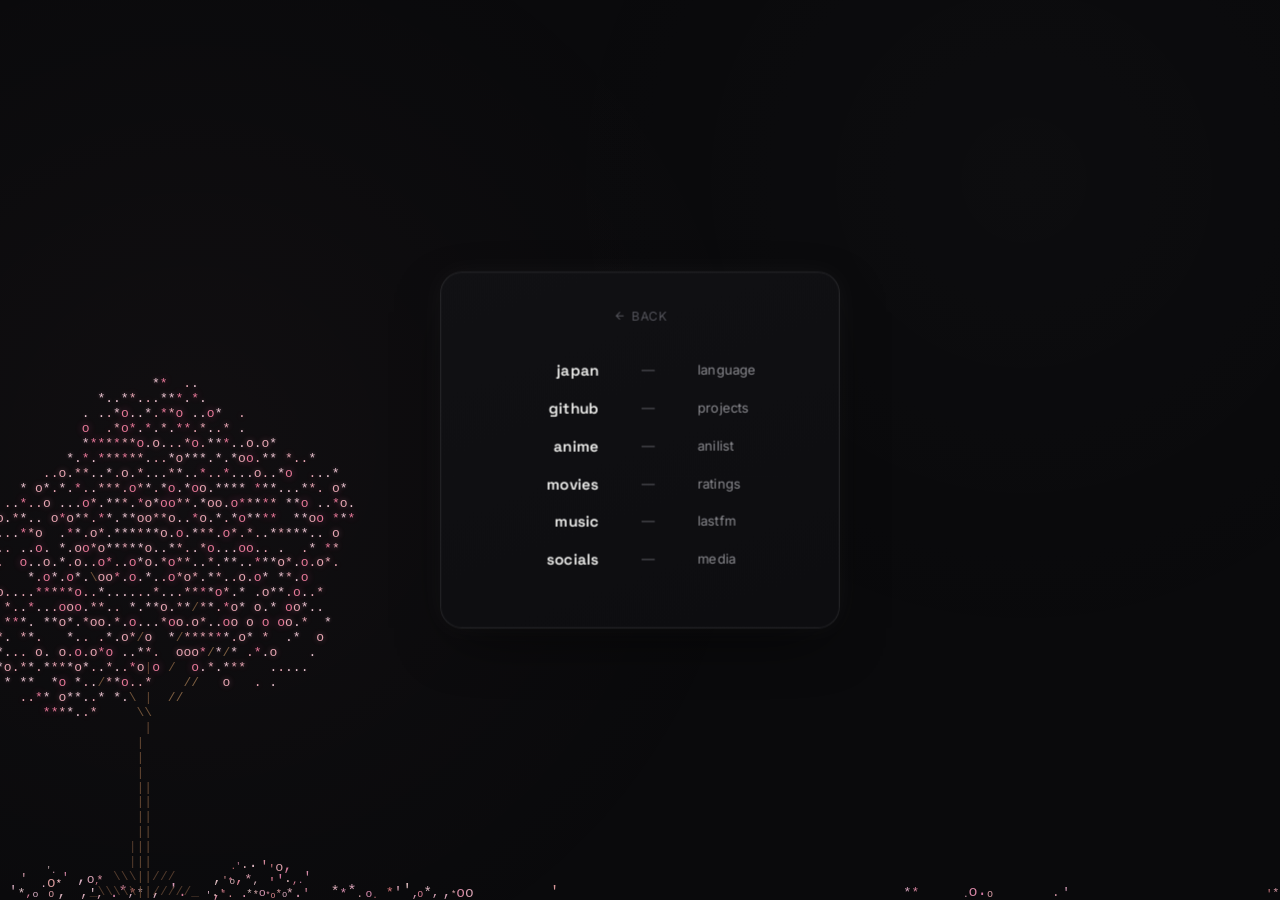
==== admin/index.html @ fb75fdea "Add files via upload" ====
<!DOCTYPE html>
<html lang="en">
<head>
<meta charset="UTF-8">
<meta name="viewport" content="width=device-width, initial-scale=1.0">
<title>satori / admin</title>
<link rel="icon" id="favicon" href="https://segs.lol/IEPPV1.png">
<link rel="preconnect" href="https://fonts.googleapis.com">
<link rel="preconnect" href="https://fonts.gstatic.com" crossorigin>
<link href="https://fonts.googleapis.com/css2?family=Space+Grotesk:wght@400;500;600;700&family=Inter:wght@400;500;600&display=swap" rel="stylesheet">
<style>
  :root {
    --bg:          #0a0a0c;
    --card:        #111114;
    --line:        rgba(255,255,255,0.08);
    --line-strong: rgba(255,255,255,0.22);
    --glow:        rgba(255,255,255,0.06);
    --text:        #f2f2f0;
    --text-dim:    #8a8a8f;
    --text-dimmer: #55555c;
    --accent:      rgba(255,255,255,0.9);
  }

  * { box-sizing: border-box; margin: 0; padding: 0; }

  html, body {
    background: var(--bg);
    color: var(--text);
    font-family: 'Inter', sans-serif;
    min-height: 100vh;
  }

  body::before {
    content: "";
    position: fixed; inset: 0;
    background-image:
      radial-gradient(circle at 20% 20%, rgba(255,255,255,0.025), transparent 40%),
      radial-gradient(circle at 80% 70%, rgba(255,255,255,0.02), transparent 40%);
    pointer-events: none;
  }

  .page {
    max-width: 680px;
    margin: 0 auto;
    padding: 48px 24px 80px;
  }

  .back-link {
    position: fixed;
    top: 24px; left: 24px;
    display: inline-flex;
    align-items: center;
    gap: 6px;
    text-decoration: none;
    color: var(--text-dimmer);
    font-size: 12px;
    letter-spacing: 0.04em;
    text-transform: uppercase;
    transition: color 0.2s;
    z-index: 10;
  }
  .back-link:hover { color: var(--text-dim); }
  .back-link svg { width: 12px; height: 12px; }

  .page-title {
    font-family: 'Space Grotesk', sans-serif;
    font-size: 22px;
    font-weight: 700;
    margin-bottom: 8px;
  }

  .page-sub {
    font-size: 13px;
    color: var(--text-dim);
    margin-bottom: 48px;
  }

  .section {
    margin-bottom: 40px;
  }

  .section-label {
    font-family: 'Space Grotesk', sans-serif;
    font-size: 11px;
    font-weight: 600;
    letter-spacing: 0.1em;
    text-transform: uppercase;
    color: var(--text-dimmer);
    margin-bottom: 16px;
  }

  .card {
    background: var(--card);
    border: 1px solid var(--line);
    border-radius: 16px;
    padding: 20px;
    display: flex;
    flex-direction: column;
    gap: 16px;
  }

  /* ── upload zone ── */
  .upload-zone {
    border: 1px dashed var(--line-strong);
    border-radius: 12px;
    padding: 28px;
    text-align: center;
    cursor: pointer;
    transition: border-color 0.2s, background 0.2s;
    position: relative;
  }
  .upload-zone:hover, .upload-zone.drag { border-color: rgba(255,255,255,0.4); background: rgba(255,255,255,0.03); }
  .upload-zone input { position: absolute; inset: 0; opacity: 0; cursor: pointer; width: 100%; height: 100%; }

  .upload-preview {
    width: 64px; height: 64px;
    border-radius: 50%;
    object-fit: cover;
    margin: 0 auto 10px;
    display: block;
    background: #1a1a1e;
    border: 1px solid var(--line);
  }
  .upload-preview.square { border-radius: 8px; }

  .upload-hint {
    font-size: 12px;
    color: var(--text-dimmer);
  }
  .upload-hint strong { color: var(--text-dim); }

  .upload-status {
    font-size: 12px;
    color: var(--text-dim);
    text-align: center;
    min-height: 18px;
  }
  .upload-status.ok  { color: #7fba7f; }
  .upload-status.err { color: #d98a8a; }

  /* ── field rows ── */
  .field {
    display: flex;
    flex-direction: column;
    gap: 6px;
  }
  .field label {
    font-size: 11px;
    font-weight: 600;
    color: var(--text-dimmer);
    letter-spacing: 0.05em;
    text-transform: uppercase;
  }
  .field-row {
    display: flex;
    gap: 8px;
  }
  .field input {
    flex: 1;
    background: rgba(255,255,255,0.04);
    border: 1px solid var(--line);
    border-radius: 10px;
    padding: 9px 12px;
    color: var(--text);
    font-family: 'Inter', sans-serif;
    font-size: 13px;
    outline: none;
    transition: border-color 0.2s;
  }
  .field input:focus { border-color: var(--line-strong); }

  .btn {
    background: rgba(255,255,255,0.08);
    border: 1px solid var(--line-strong);
    border-radius: 10px;
    padding: 9px 16px;
    color: var(--text);
    font-family: 'Space Grotesk', sans-serif;
    font-size: 13px;
    font-weight: 600;
    cursor: pointer;
    transition: background 0.2s;
    white-space: nowrap;
  }
  .btn:hover { background: rgba(255,255,255,0.14); }
  .btn:disabled { opacity: 0.4; cursor: not-allowed; }

  .save-status {
    font-size: 11px;
    color: var(--text-dimmer);
    margin-top: 2px;
    min-height: 16px;
  }
  .save-status.ok  { color: #7fba7f; }
  .save-status.err { color: #d98a8a; }

  .logout-btn {
    display: inline-flex;
    align-items: center;
    gap: 6px;
    background: none;
    border: 1px solid var(--line);
    border-radius: 10px;
    padding: 7px 14px;
    color: var(--text-dimmer);
    font-size: 12px;
    cursor: pointer;
    transition: color 0.2s, border-color 0.2s;
    margin-top: 32px;
  }
  .logout-btn:hover { color: var(--text); border-color: var(--line-strong); }
</style>
</head>
<body>

<a class="back-link" href="/home">
  <svg viewBox="0 0 24 24" fill="currentColor"><path d="M20 11H7.83l5.59-5.59L12 4l-8 8 8 8 1.41-1.41L7.83 13H20v-2z"/></svg>
  back
</a>

<div class="page">
  <div class="page-title">admin</div>
  <div class="page-sub">manage your site settings</div>

  <!-- ── images ── -->
  <div class="section">
    <div class="section-label">images</div>
    <div class="card">

      <div class="field">
        <label>Avatar</label>
        <div class="upload-zone" id="avatar-zone">
          <input type="file" accept="image/*" id="avatar-input">
          <img class="upload-preview" id="avatar-preview" src="" alt="avatar">
          <div class="upload-hint">drag & drop or <strong>click to browse</strong></div>
        </div>
        <div class="upload-status" id="avatar-status"></div>
      </div>

      <div class="field">
        <label>Favicon (tab icon)</label>
        <div class="upload-zone" id="favicon-zone">
          <input type="file" accept="image/*" id="favicon-input">
          <img class="upload-preview square" id="favicon-preview" src="" alt="favicon">
          <div class="upload-hint">drag & drop or <strong>click to browse</strong></div>
        </div>
        <div class="upload-status" id="favicon-status"></div>
      </div>

    </div>
  </div>

  <!-- ── social links ── -->
  <div class="section">
    <div class="section-label">social links</div>
    <div class="card" id="links-card">
      <!-- populated by JS -->
    </div>
  </div>

  <!-- ── nav descriptions ── -->
  <div class="section">
    <div class="section-label">nav descriptions</div>
    <div class="card" id="nav-card">
      <!-- populated by JS -->
    </div>
  </div>

  <button class="logout-btn" onclick="logout()">log out</button>
</div>

<script>
  const API = 'https://api.satos.cc';

  // ── auth guard ────────────────────────────────────────────────
  const token = localStorage.getItem('admin_token');
  if (!token) { window.location.href = '/home'; }

  function authHeaders() {
    return { 'Authorization': `Bearer ${token}`, 'Content-Type': 'application/json' };
  }

  function logout() {
    localStorage.removeItem('admin_token');
    window.location.href = '/home';
  }

  // ── load current config ───────────────────────────────────────
  async function loadConfig() {
    const res  = await fetch(`${API}/config`);
    const cfg  = await res.json();

    // Set image previews
    document.getElementById('avatar-preview').src  = cfg.avatar_url;
    document.getElementById('favicon-preview').src = cfg.favicon_url;

    // Build social links fields
    const links = [
      { key: 'link_twitch',  label: 'Twitch' },
      { key: 'link_twitter', label: 'Twitter / X' },
      { key: 'link_tiktok',  label: 'TikTok' },
      { key: 'link_throne',  label: 'Throne' },
      { key: 'link_tips',    label: 'Tips' },
      { key: 'link_discord', label: 'Discord invite' },
    ];
    document.getElementById('links-card').innerHTML = links.map(l => fieldHTML(l.key, l.label, cfg[l.key])).join('');

    // Build nav description fields
    const navs = [
      { key: 'nav_japan',   label: 'japan' },
      { key: 'nav_github',  label: 'github' },
      { key: 'nav_anime',   label: 'anime' },
      { key: 'nav_movies',  label: 'movies' },
      { key: 'nav_music',   label: 'music' },
      { key: 'nav_socials', label: 'socials' },
    ];
    document.getElementById('nav-card').innerHTML = navs.map(n => fieldHTML(n.key, n.key, cfg[n.key])).join('');

    // Attach save listeners
    document.querySelectorAll('.save-btn').forEach(btn => {
      btn.addEventListener('click', () => saveField(btn.dataset.key));
    });
  }

  function fieldHTML(key, label, value) {
    return `
      <div class="field">
        <label>${label}</label>
        <div class="field-row">
          <input type="text" id="field-${key}" value="${value ?? ''}" placeholder="${label}">
          <button class="btn save-btn" data-key="${key}">save</button>
        </div>
        <div class="save-status" id="status-${key}"></div>
      </div>`;
  }

  async function saveField(key) {
    const input  = document.getElementById(`field-${key}`);
    const status = document.getElementById(`status-${key}`);
    const value  = input.value.trim();
    if (!value) return;

    try {
      const res = await fetch(`${API}/admin/config`, {
        method: 'POST',
        headers: authHeaders(),
        body: JSON.stringify({ key, value }),
      });
      if (!res.ok) throw new Error('Failed');
      status.textContent = 'saved ✓';
      status.className = 'save-status ok';
      setTimeout(() => { status.textContent = ''; status.className = 'save-status'; }, 2000);
    } catch {
      status.textContent = 'error saving';
      status.className = 'save-status err';
    }
  }

  // ── image upload ──────────────────────────────────────────────
  function setupUpload(type) {
    const zone    = document.getElementById(`${type}-zone`);
    const input   = document.getElementById(`${type}-input`);
    const preview = document.getElementById(`${type}-preview`);
    const status  = document.getElementById(`${type}-status`);

    async function upload(file) {
      if (!file) return;
      status.textContent = 'uploading...';
      status.className = 'upload-status';

      const form = new FormData();
      form.append('file', file);

      try {
        const res  = await fetch(`${API}/admin/upload/${type}`, {
          method: 'POST',
          headers: { 'Authorization': `Bearer ${token}` },
          body: form,
        });
        const data = await res.json();
        if (!res.ok) throw new Error(data.error);
        preview.src = data.url + '?t=' + Date.now();
        status.textContent = 'uploaded ✓';
        status.className = 'upload-status ok';
        setTimeout(() => { status.textContent = ''; status.className = 'upload-status'; }, 2000);
      } catch (e) {
        status.textContent = 'upload failed: ' + e.message;
        status.className = 'upload-status err';
      }
    }

    input.addEventListener('change', () => upload(input.files[0]));

    zone.addEventListener('dragover', e => { e.preventDefault(); zone.classList.add('drag'); });
    zone.addEventListener('dragleave', () => zone.classList.remove('drag'));
    zone.addEventListener('drop', e => {
      e.preventDefault();
      zone.classList.remove('drag');
      upload(e.dataTransfer.files[0]);
    });
  }

  loadConfig();
  setupUpload('avatar');
  setupUpload('favicon');
</script>
</body>
</html>
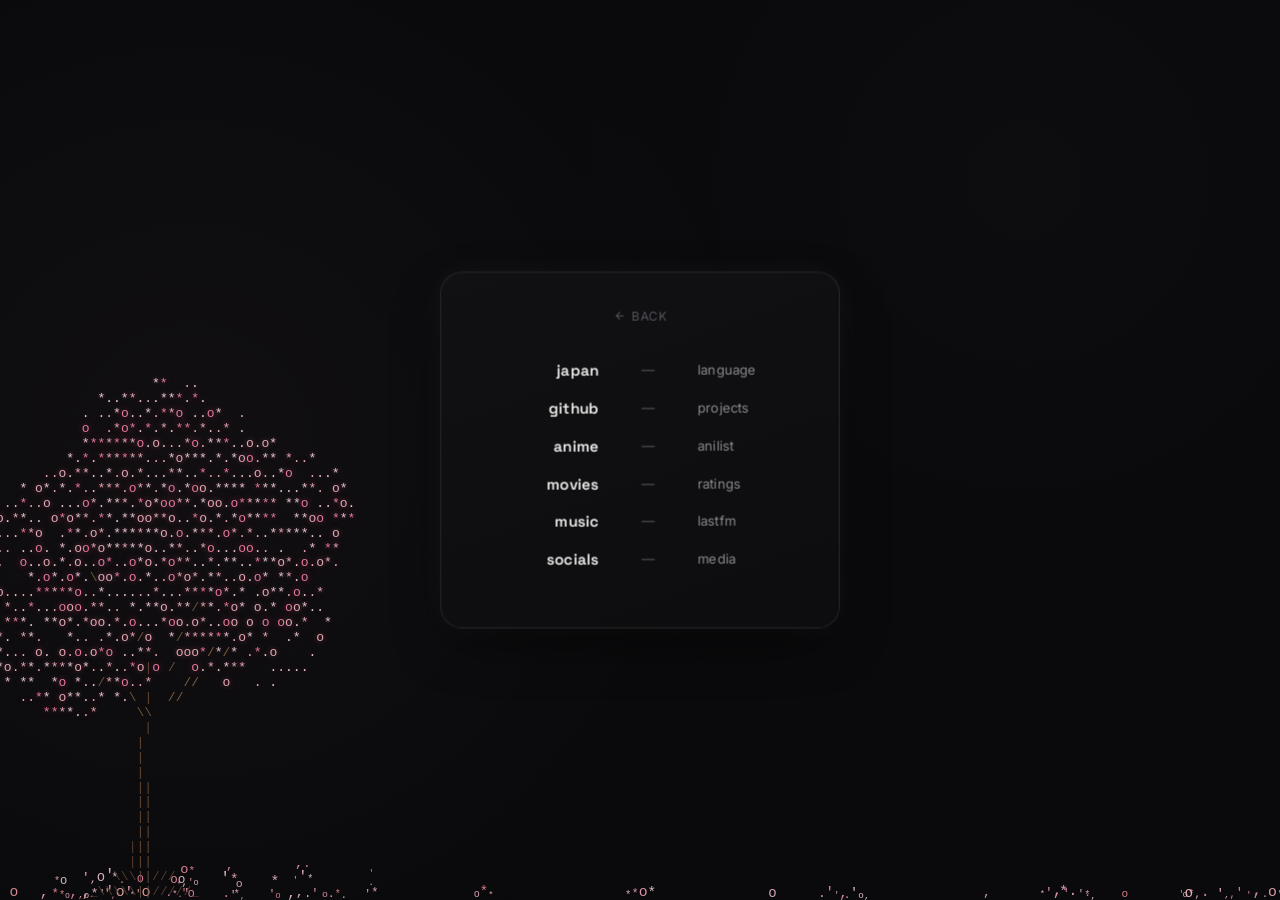
==== commit da400c97: "Add files via upload" ====
--- a/admin/index.html
+++ b/admin/index.html
@@ -211,7 +211,7 @@
   .logout-btn:hover { color: var(--text); border-color: var(--line-strong); }
 </style>
 </head>
-<body>
+<body style="visibility:hidden">
 
 <a class="back-link" href="/home">
   <svg viewBox="0 0 24 24" fill="currentColor"><path d="M20 11H7.83l5.59-5.59L12 4l-8 8 8 8 1.41-1.41L7.83 13H20v-2z"/></svg>
@@ -274,7 +274,24 @@
 
   // ── auth guard ────────────────────────────────────────────────
   const token = localStorage.getItem('admin_token');
-  if (!token) { window.location.href = '/home'; }
+  if (!token) {
+    window.location.href = '/home';
+  } else {
+    // Verify token is still valid before showing the page
+    fetch('https://api.satos.cc/admin/config', {
+      headers: { 'Authorization': `Bearer ${token}` }
+    }).then(res => {
+      if (res.status === 401) {
+        localStorage.removeItem('admin_token');
+        window.location.href = '/home';
+      } else {
+        document.body.style.visibility = 'visible';
+      }
+    }).catch(() => {
+      // If API is down, show page anyway (token exists)
+      document.body.style.visibility = 'visible';
+    });
+  }
 
   function authHeaders() {
     return { 'Authorization': `Bearer ${token}`, 'Content-Type': 'application/json' };
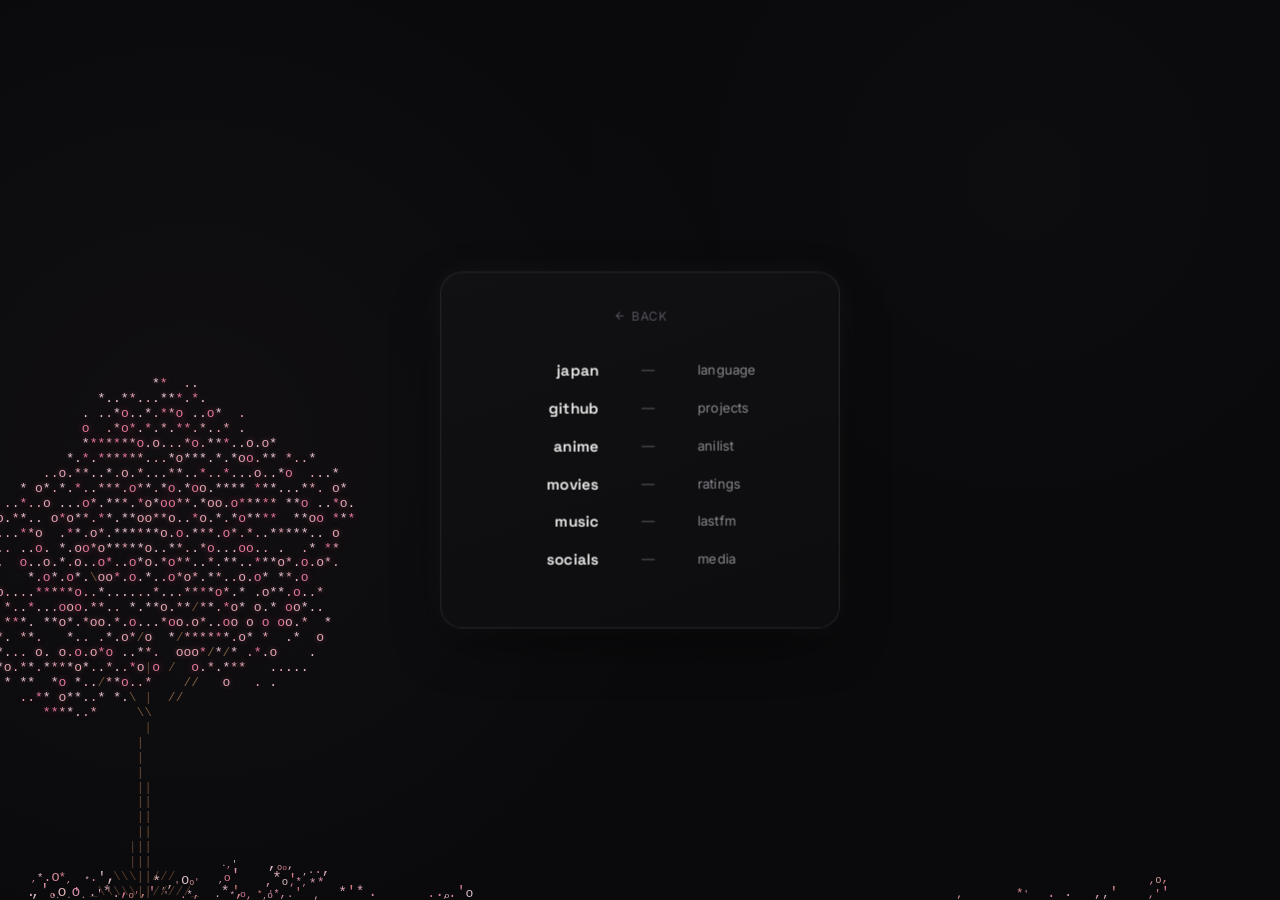
==== commit ed73136e: "Add files via upload" ====
--- a/admin/index.html
+++ b/admin/index.html
@@ -10,15 +10,15 @@
 <link href="https://fonts.googleapis.com/css2?family=Space+Grotesk:wght@400;500;600;700&family=Inter:wght@400;500;600&display=swap" rel="stylesheet">
 <style>
   :root {
-    --bg:          #0a0a0c;
-    --card:        #111114;
-    --line:        rgba(255,255,255,0.08);
+    --bg: #0a0a0c;
+    --card: #111114;
+    --line: rgba(255,255,255,0.08);
     --line-strong: rgba(255,255,255,0.22);
-    --glow:        rgba(255,255,255,0.06);
-    --text:        #f2f2f0;
-    --text-dim:    #8a8a8f;
+    --glow: rgba(255,255,255,0.06);
+    --glow-strong: rgba(255,255,255,0.14);
+    --text: #f2f2f0;
+    --text-dim: #8a8a8f;
     --text-dimmer: #55555c;
-    --accent:      rgba(255,255,255,0.9);
   }
 
   * { box-sizing: border-box; margin: 0; padding: 0; }
@@ -27,257 +27,199 @@
     background: var(--bg);
     color: var(--text);
     font-family: 'Inter', sans-serif;
-    min-height: 100vh;
+    height: 100vh;
+    overflow: hidden;
+    visibility: hidden;
   }
 
   body::before {
     content: "";
     position: fixed; inset: 0;
     background-image:
-      radial-gradient(circle at 20% 20%, rgba(255,255,255,0.025), transparent 40%),
-      radial-gradient(circle at 80% 70%, rgba(255,255,255,0.02), transparent 40%);
+      radial-gradient(circle at 15% 50%, rgba(255,182,193,0.03), transparent 50%),
+      radial-gradient(circle at 80% 20%, rgba(255,255,255,0.015), transparent 40%);
     pointer-events: none;
-  }
-
-  .page {
-    max-width: 680px;
-    margin: 0 auto;
-    padding: 48px 24px 80px;
-  }
+    z-index: 0;
+  }
+
+  /* ── cherry blossom tree ── */
+  .blossom-tree {
+    position: fixed; left: -4px; bottom: 0;
+    font-family: 'Courier New', monospace;
+    font-size: 13px; line-height: 1.15; letter-spacing: 0;
+    white-space: pre; pointer-events: none; user-select: none;
+    z-index: 3; opacity: 0.90;
+  }
+  .blossom-tree .trunk       { color: #6b4c36; }
+  .blossom-tree .branch      { color: #8a6848; }
+  .blossom-tree .branch-thin { color: #7a5a3e; }
+  .blossom-tree .blossom     { color: #ffb7c5; text-shadow: 0 0 6px rgba(255,150,180,0.5); }
+  .blossom-tree .blossom-deep{ color: #ff85a8; text-shadow: 0 0 8px rgba(255,100,160,0.6); }
+  .blossom-tree .blossom-pale{ color: #ffd6e3; text-shadow: 0 0 4px rgba(255,180,210,0.4); }
+  .blossom-tree .root        { color: #5a4030; }
+
+  .petal {
+    position: fixed; font-family: 'Courier New', monospace;
+    pointer-events: none; user-select: none; z-index: 4;
+    font-size: 13px; line-height: 1; will-change: transform, opacity;
+    animation: drift linear forwards;
+  }
+  @keyframes drift {
+    0%   { transform: translate(0, 0) rotate(var(--rot-start)); opacity: 0; }
+    6%   { opacity: var(--petal-opacity); }
+    90%  { opacity: calc(var(--petal-opacity) * 0.5); }
+    100% { transform: translate(var(--drift-x), var(--drift-y)) rotate(var(--rot-end)); opacity: 0; }
+  }
+
+  #bg-layer { position: fixed; inset: 0; pointer-events: none; z-index: 1; }
+  #petal-floor {
+    position: fixed; bottom: 0; left: 0; width: 100%; height: 0;
+    overflow: visible; pointer-events: none; user-select: none; z-index: 2;
+    font-family: 'Courier New', monospace; line-height: 1.1;
+  }
+  .floor-col { position: absolute; bottom: 0; display: flex; flex-direction: column-reverse; align-items: center; }
+  .floor-petal { display: block; line-height: 1; transition: opacity 2s ease-out; }
+  @media (max-width: 860px) { .blossom-tree { font-size: 10px; } }
+
+  /* ── card ── */
+  .stage {
+    position: fixed; top: 50%; left: 50%;
+    transform: translate(-50%, -50%);
+    perspective: 1000px;
+    width: 100%; max-width: 400px; z-index: 5;
+  }
+
+  .card {
+    background: linear-gradient(160deg, var(--card), #0d0d10);
+    border: 1px solid var(--line);
+    border-radius: 22px;
+    padding: 36px 28px 28px;
+    height: 357px;
+    text-align: center;
+    transform-style: preserve-3d;
+    backface-visibility: hidden;
+    transition: transform 0.15s ease-out, box-shadow 0.3s ease-out, border-color 0.3s ease-out;
+    box-shadow: 0 0 0 1px rgba(255,255,255,0.02) inset, 0 0 26px -6px var(--glow), 0 20px 60px -20px rgba(0,0,0,0.8);
+  }
+  .card.hovered {
+    border-color: var(--line-strong);
+    box-shadow: 0 0 50px -2px var(--glow-strong), 0 0 0 1px rgba(255,255,255,0.04) inset, 0 25px 70px -20px rgba(0,0,0,0.9);
+  }
+  .card-inner { transform: translateZ(20px); backface-visibility: hidden; }
 
   .back-link {
-    position: fixed;
-    top: 24px; left: 24px;
-    display: inline-flex;
-    align-items: center;
-    gap: 6px;
-    text-decoration: none;
-    color: var(--text-dimmer);
-    font-size: 12px;
-    letter-spacing: 0.04em;
-    text-transform: uppercase;
-    transition: color 0.2s;
-    z-index: 10;
+    display: inline-flex; align-items: center; gap: 6px;
+    text-decoration: none; color: var(--text-dimmer);
+    font-size: 12px; letter-spacing: 0.04em; text-transform: uppercase;
+    margin-bottom: 28px; transition: color 0.2s;
   }
   .back-link:hover { color: var(--text-dim); }
   .back-link svg { width: 12px; height: 12px; }
 
-  .page-title {
-    font-family: 'Space Grotesk', sans-serif;
-    font-size: 22px;
-    font-weight: 700;
-    margin-bottom: 8px;
-  }
-
-  .page-sub {
-    font-size: 13px;
-    color: var(--text-dim);
-    margin-bottom: 48px;
-  }
-
-  .section {
-    margin-bottom: 40px;
-  }
-
-  .section-label {
-    font-family: 'Space Grotesk', sans-serif;
-    font-size: 11px;
-    font-weight: 600;
-    letter-spacing: 0.1em;
-    text-transform: uppercase;
-    color: var(--text-dimmer);
-    margin-bottom: 16px;
-  }
-
-  .card {
-    background: var(--card);
-    border: 1px solid var(--line);
-    border-radius: 16px;
-    padding: 20px;
-    display: flex;
-    flex-direction: column;
-    gap: 16px;
-  }
-
-  /* ── upload zone ── */
-  .upload-zone {
-    border: 1px dashed var(--line-strong);
-    border-radius: 12px;
-    padding: 28px;
-    text-align: center;
-    cursor: pointer;
-    transition: border-color 0.2s, background 0.2s;
-    position: relative;
-  }
-  .upload-zone:hover, .upload-zone.drag { border-color: rgba(255,255,255,0.4); background: rgba(255,255,255,0.03); }
-  .upload-zone input { position: absolute; inset: 0; opacity: 0; cursor: pointer; width: 100%; height: 100%; }
-
-  .upload-preview {
-    width: 64px; height: 64px;
-    border-radius: 50%;
-    object-fit: cover;
-    margin: 0 auto 10px;
-    display: block;
-    background: #1a1a1e;
-    border: 1px solid var(--line);
-  }
-  .upload-preview.square { border-radius: 8px; }
-
-  .upload-hint {
-    font-size: 12px;
-    color: var(--text-dimmer);
-  }
-  .upload-hint strong { color: var(--text-dim); }
-
-  .upload-status {
-    font-size: 12px;
-    color: var(--text-dim);
-    text-align: center;
-    min-height: 18px;
-  }
-  .upload-status.ok  { color: #7fba7f; }
-  .upload-status.err { color: #d98a8a; }
-
-  /* ── field rows ── */
-  .field {
-    display: flex;
-    flex-direction: column;
-    gap: 6px;
-  }
-  .field label {
-    font-size: 11px;
-    font-weight: 600;
-    color: var(--text-dimmer);
-    letter-spacing: 0.05em;
-    text-transform: uppercase;
-  }
-  .field-row {
-    display: flex;
-    gap: 8px;
-  }
-  .field input {
-    flex: 1;
-    background: rgba(255,255,255,0.04);
-    border: 1px solid var(--line);
-    border-radius: 10px;
-    padding: 9px 12px;
-    color: var(--text);
-    font-family: 'Inter', sans-serif;
-    font-size: 13px;
-    outline: none;
-    transition: border-color 0.2s;
-  }
-  .field input:focus { border-color: var(--line-strong); }
-
-  .btn {
-    background: rgba(255,255,255,0.08);
-    border: 1px solid var(--line-strong);
-    border-radius: 10px;
-    padding: 9px 16px;
-    color: var(--text);
-    font-family: 'Space Grotesk', sans-serif;
-    font-size: 13px;
-    font-weight: 600;
-    cursor: pointer;
-    transition: background 0.2s;
-    white-space: nowrap;
-  }
-  .btn:hover { background: rgba(255,255,255,0.14); }
-  .btn:disabled { opacity: 0.4; cursor: not-allowed; }
-
-  .save-status {
-    font-size: 11px;
-    color: var(--text-dimmer);
-    margin-top: 2px;
-    min-height: 16px;
-  }
-  .save-status.ok  { color: #7fba7f; }
-  .save-status.err { color: #d98a8a; }
-
-  .logout-btn {
-    display: inline-flex;
-    align-items: center;
-    gap: 6px;
-    background: none;
-    border: 1px solid var(--line);
-    border-radius: 10px;
-    padding: 7px 14px;
-    color: var(--text-dimmer);
-    font-size: 12px;
-    cursor: pointer;
-    transition: color 0.2s, border-color 0.2s;
-    margin-top: 32px;
-  }
-  .logout-btn:hover { color: var(--text); border-color: var(--line-strong); }
+  .cmd-list {
+    list-style: none; display: flex; flex-direction: column;
+    gap: 2px; width: fit-content; margin: 0 auto;
+  }
+  .cmd-list li {
+    display: grid; grid-template-columns: 16px 80px auto 80px;
+    align-items: center; border-radius: 10px; padding: 7px 12px;
+    cursor: pointer; transition: background 0.15s, border-color 0.15s;
+    border: 1px solid transparent;
+  }
+  .cmd-list li:hover, .cmd-list li.active {
+    background: rgba(255,255,255,0.04); border-color: var(--line);
+  }
+  .cmd-list li.active .cmd-keyword { color: #fff; }
+
+  .cmd-petal {
+    font-size: 11px; color: #ffb7c5;
+    text-shadow: 0 0 6px rgba(255,150,180,0.6);
+    opacity: 0; transition: opacity 0.15s; user-select: none; text-align: center;
+  }
+  .cmd-list li:hover .cmd-petal, .cmd-list li.active .cmd-petal { opacity: 1; }
+
+  .cmd-keyword {
+    font-family: 'Space Grotesk', sans-serif; font-weight: 600; font-size: 15px;
+    color: var(--text); text-align: right; transition: color 0.15s;
+  }
+  .cmd-sep   { color: var(--text-dimmer); margin: 0 42px; user-select: none; font-size: 13px; }
+  .cmd-desc  { color: var(--text-dim); font-size: 13px; text-align: left; }
+
+  .typed-ghost {
+    margin-top: 22px; font-family: 'Space Grotesk', sans-serif;
+    font-size: 13px; color: var(--text-dimmer); letter-spacing: 0.08em;
+    min-height: 20px; transition: color 0.15s;
+    overflow: hidden; white-space: nowrap; max-width: 100%;
+  }
+  .typed-ghost.no-match { color: #d98a8a; }
+
+  @keyframes flash-out {
+    0% { opacity: 1; } 60% { opacity: 0.15; } 100% { opacity: 0; }
+  }
+  .card.navigating { animation: flash-out 0.35s ease-out forwards; }
+  @media (prefers-reduced-motion: reduce) { .card { transition: none !important; } }
 </style>
 </head>
-<body style="visibility:hidden">
-
-<a class="back-link" href="/home">
-  <svg viewBox="0 0 24 24" fill="currentColor"><path d="M20 11H7.83l5.59-5.59L12 4l-8 8 8 8 1.41-1.41L7.83 13H20v-2z"/></svg>
-  back
-</a>
-
-<div class="page">
-  <div class="page-title">admin</div>
-  <div class="page-sub">manage your site settings</div>
-
-  <!-- ── images ── -->
-  <div class="section">
-    <div class="section-label">images</div>
-    <div class="card">
-
-      <div class="field">
-        <label>Avatar</label>
-        <div class="upload-zone" id="avatar-zone">
-          <input type="file" accept="image/*" id="avatar-input">
-          <img class="upload-preview" id="avatar-preview" src="" alt="avatar">
-          <div class="upload-hint">drag & drop or <strong>click to browse</strong></div>
-        </div>
-        <div class="upload-status" id="avatar-status"></div>
-      </div>
-
-      <div class="field">
-        <label>Favicon (tab icon)</label>
-        <div class="upload-zone" id="favicon-zone">
-          <input type="file" accept="image/*" id="favicon-input">
-          <img class="upload-preview square" id="favicon-preview" src="" alt="favicon">
-          <div class="upload-hint">drag & drop or <strong>click to browse</strong></div>
-        </div>
-        <div class="upload-status" id="favicon-status"></div>
-      </div>
-
+<body>
+
+<div id="bg-layer" aria-hidden="true">
+  <div class="blossom-tree" id="blossom-tree"></div>
+  <div id="petal-floor"></div>
+</div>
+
+<div class="stage" id="stage">
+  <div class="card" id="card">
+    <div class="card-inner">
+
+      <a class="back-link" href="/home">
+        <svg viewBox="0 0 24 24" fill="currentColor"><path d="M20 11H7.83l5.59-5.59L12 4l-8 8 8 8 1.41-1.41L7.83 13H20v-2z"/></svg>
+        back
+      </a>
+
+      <ul class="cmd-list" id="cmd-list">
+        <li data-cmd="settings" data-url="/admin/settings">
+          <span class="cmd-petal">✿</span>
+          <span class="cmd-keyword">settings</span>
+          <span class="cmd-sep">—</span>
+          <span class="cmd-desc">site config</span>
+        </li>
+        <li data-cmd="uploader" data-url="/admin/uploader">
+          <span class="cmd-petal">✿</span>
+          <span class="cmd-keyword">uploader</span>
+          <span class="cmd-sep">—</span>
+          <span class="cmd-desc">upload files</span>
+        </li>
+        <li data-cmd="uploads" data-url="/admin/uploads">
+          <span class="cmd-petal">✿</span>
+          <span class="cmd-keyword">uploads</span>
+          <span class="cmd-sep">—</span>
+          <span class="cmd-desc">browse files</span>
+        </li>
+        <li data-cmd="paste" data-url="/admin/paste">
+          <span class="cmd-petal">✿</span>
+          <span class="cmd-keyword">paste</span>
+          <span class="cmd-sep">—</span>
+          <span class="cmd-desc">new paste</span>
+        </li>
+        <li data-cmd="pastes" data-url="/admin/pastes">
+          <span class="cmd-petal">✿</span>
+          <span class="cmd-keyword">pastes</span>
+          <span class="cmd-sep">—</span>
+          <span class="cmd-desc">all pastes</span>
+        </li>
+      </ul>
+
+      <div class="typed-ghost" id="typed-ghost"></div>
     </div>
   </div>
-
-  <!-- ── social links ── -->
-  <div class="section">
-    <div class="section-label">social links</div>
-    <div class="card" id="links-card">
-      <!-- populated by JS -->
-    </div>
-  </div>
-
-  <!-- ── nav descriptions ── -->
-  <div class="section">
-    <div class="section-label">nav descriptions</div>
-    <div class="card" id="nav-card">
-      <!-- populated by JS -->
-    </div>
-  </div>
-
-  <button class="logout-btn" onclick="logout()">log out</button>
 </div>
 
 <script>
-  const API = 'https://api.satos.cc';
-
-  // ── auth guard ────────────────────────────────────────────────
+  // ── auth guard ─────────────────────────────────────────────────
   const token = localStorage.getItem('admin_token');
   if (!token) {
     window.location.href = '/home';
   } else {
-    // Verify token is still valid before showing the page
     fetch('https://api.satos.cc/admin/config', {
       headers: { 'Authorization': `Bearer ${token}` }
     }).then(res => {
@@ -287,139 +229,125 @@
       } else {
         document.body.style.visibility = 'visible';
       }
-    }).catch(() => {
-      // If API is down, show page anyway (token exists)
-      document.body.style.visibility = 'visible';
-    });
-  }
-
-  function authHeaders() {
-    return { 'Authorization': `Bearer ${token}`, 'Content-Type': 'application/json' };
-  }
-
-  function logout() {
-    localStorage.removeItem('admin_token');
-    window.location.href = '/home';
-  }
-
-  // ── load current config ───────────────────────────────────────
-  async function loadConfig() {
-    const res  = await fetch(`${API}/config`);
-    const cfg  = await res.json();
-
-    // Set image previews
-    document.getElementById('avatar-preview').src  = cfg.avatar_url;
-    document.getElementById('favicon-preview').src = cfg.favicon_url;
-
-    // Build social links fields
-    const links = [
-      { key: 'link_twitch',  label: 'Twitch' },
-      { key: 'link_twitter', label: 'Twitter / X' },
-      { key: 'link_tiktok',  label: 'TikTok' },
-      { key: 'link_throne',  label: 'Throne' },
-      { key: 'link_tips',    label: 'Tips' },
-      { key: 'link_discord', label: 'Discord invite' },
-    ];
-    document.getElementById('links-card').innerHTML = links.map(l => fieldHTML(l.key, l.label, cfg[l.key])).join('');
-
-    // Build nav description fields
-    const navs = [
-      { key: 'nav_japan',   label: 'japan' },
-      { key: 'nav_github',  label: 'github' },
-      { key: 'nav_anime',   label: 'anime' },
-      { key: 'nav_movies',  label: 'movies' },
-      { key: 'nav_music',   label: 'music' },
-      { key: 'nav_socials', label: 'socials' },
-    ];
-    document.getElementById('nav-card').innerHTML = navs.map(n => fieldHTML(n.key, n.key, cfg[n.key])).join('');
-
-    // Attach save listeners
-    document.querySelectorAll('.save-btn').forEach(btn => {
-      btn.addEventListener('click', () => saveField(btn.dataset.key));
-    });
-  }
-
-  function fieldHTML(key, label, value) {
-    return `
-      <div class="field">
-        <label>${label}</label>
-        <div class="field-row">
-          <input type="text" id="field-${key}" value="${value ?? ''}" placeholder="${label}">
-          <button class="btn save-btn" data-key="${key}">save</button>
-        </div>
-        <div class="save-status" id="status-${key}"></div>
-      </div>`;
-  }
-
-  async function saveField(key) {
-    const input  = document.getElementById(`field-${key}`);
-    const status = document.getElementById(`status-${key}`);
-    const value  = input.value.trim();
-    if (!value) return;
-
-    try {
-      const res = await fetch(`${API}/admin/config`, {
-        method: 'POST',
-        headers: authHeaders(),
-        body: JSON.stringify({ key, value }),
-      });
-      if (!res.ok) throw new Error('Failed');
-      status.textContent = 'saved ✓';
-      status.className = 'save-status ok';
-      setTimeout(() => { status.textContent = ''; status.className = 'save-status'; }, 2000);
-    } catch {
-      status.textContent = 'error saving';
-      status.className = 'save-status err';
+    }).catch(() => { document.body.style.visibility = 'visible'; });
+  }
+
+  // ── card tilt ──────────────────────────────────────────────────
+  const card  = document.getElementById('card');
+  const stage = document.getElementById('stage');
+  stage.addEventListener('mousemove', (e) => {
+    const rect = card.getBoundingClientRect();
+    const dx = ((e.clientX - rect.left) / rect.width  - 0.5) * 2;
+    const dy = ((e.clientY - rect.top)  / rect.height - 0.5) * 2;
+    card.style.transform = `rotateX(${-dy*6}deg) rotateY(${dx*6}deg) translateY(-6px) scale(1.008)`;
+  });
+  stage.addEventListener('mouseenter', () => card.classList.add('hovered'));
+  stage.addEventListener('mouseleave', () => {
+    card.style.transform = 'rotateX(0deg) rotateY(0deg) translateY(0px) scale(1)';
+    card.classList.remove('hovered');
+  });
+
+  // ── keypress routing ───────────────────────────────────────────
+  const COMMANDS = {
+    settings: '/admin/settings',
+    uploader: '/admin/uploader',
+    uploads:  '/admin/uploads',
+    paste:    '/admin/paste',
+    pastes:   '/admin/pastes',
+  };
+  const items   = Array.from(document.querySelectorAll('#cmd-list li'));
+  const ghost   = document.getElementById('typed-ghost');
+  let keyBuffer = '', clearTimer = null;
+
+  function resetBuffer() {
+    keyBuffer = ''; ghost.textContent = '';
+    ghost.classList.remove('no-match');
+    items.forEach(li => li.classList.remove('active'));
+  }
+  function navigate(url) {
+    card.classList.add('navigating');
+    setTimeout(() => { window.location.href = url; }, 320);
+  }
+  document.addEventListener('keydown', (e) => {
+    if (e.metaKey || e.ctrlKey || e.altKey) return;
+    if (e.key === 'Escape') { resetBuffer(); return; }
+    if (e.key === 'Backspace') { keyBuffer = keyBuffer.slice(0, -1); }
+    else if (e.key.length === 1) { keyBuffer += e.key.toLowerCase(); }
+    else return;
+    clearTimeout(clearTimer);
+    clearTimer = setTimeout(resetBuffer, 1200);
+    ghost.textContent = keyBuffer;
+    ghost.scrollLeft = ghost.scrollWidth;
+    if (COMMANDS[keyBuffer]) { navigate(COMMANDS[keyBuffer]); return; }
+    const matches = items.filter(li => li.dataset.cmd.startsWith(keyBuffer));
+    items.forEach(li => li.classList.toggle('active', matches.includes(li)));
+    if (matches.length === 0) {
+      ghost.classList.add('no-match');
+      clearTimeout(clearTimer);
+      clearTimer = setTimeout(resetBuffer, 600);
+    } else { ghost.classList.remove('no-match'); }
+  });
+  items.forEach(li => li.addEventListener('click', () => navigate(li.dataset.url)));
+
+  // ── cherry blossom tree ───────────────────────────────────────
+  const treeEl = document.getElementById('blossom-tree');
+  const GRID_W = 58, GRID_H = 42;
+  let grid, blossomCells;
+  function makeGrid() { const g = []; for (let y = 0; y < GRID_H; y++) g.push(new Array(GRID_W).fill(' ')); return g; }
+  function setCell(x, y, ch, cls) {
+    if (x < 0 || x >= GRID_W || y < 0 || y >= GRID_H) return;
+    const existing = grid[y][x];
+    if (typeof existing === 'string' && existing.includes('blossom')) return;
+    grid[y][x] = cls ? `<span class="${cls}">${ch}</span>` : ch;
+    if (cls && cls.startsWith('blossom')) blossomCells.push({ x, y });
+  }
+  let rngSeed = 137;
+  function rand() { rngSeed = (rngSeed * 1664525 + 1013904223) & 0xffffffff; return (rngSeed >>> 0) / 0xffffffff; }
+  function drawBranch(x, y, dx, dy, len, cls) {
+    for (let i = 0; i < len; i++) {
+      const nx = Math.round(x + dx * i), ny = Math.round(y + dy * i);
+      let ch;
+      if (Math.abs(dx) < 0.1) ch = '|'; else if (Math.abs(dy) < 0.1) ch = '_';
+      else if (dx > 0 && dy < 0) ch = '/'; else if (dx < 0 && dy < 0) ch = '\\';
+      else if (dx > 0 && dy > 0) ch = '\\'; else ch = '/';
+      setCell(nx, ny, ch, cls);
     }
   }
-
-  // ── image upload ──────────────────────────────────────────────
-  function setupUpload(type) {
-    const zone    = document.getElementById(`${type}-zone`);
-    const input   = document.getElementById(`${type}-input`);
-    const preview = document.getElementById(`${type}-preview`);
-    const status  = document.getElementById(`${type}-status`);
-
-    async function upload(file) {
-      if (!file) return;
-      status.textContent = 'uploading...';
-      status.className = 'upload-status';
-
-      const form = new FormData();
-      form.append('file', file);
-
-      try {
-        const res  = await fetch(`${API}/admin/upload/${type}`, {
-          method: 'POST',
-          headers: { 'Authorization': `Bearer ${token}` },
-          body: form,
-        });
-        const data = await res.json();
-        if (!res.ok) throw new Error(data.error);
-        preview.src = data.url + '?t=' + Date.now();
-        status.textContent = 'uploaded ✓';
-        status.className = 'upload-status ok';
-        setTimeout(() => { status.textContent = ''; status.className = 'upload-status'; }, 2000);
-      } catch (e) {
-        status.textContent = 'upload failed: ' + e.message;
-        status.className = 'upload-status err';
-      }
-    }
-
-    input.addEventListener('change', () => upload(input.files[0]));
-
-    zone.addEventListener('dragover', e => { e.preventDefault(); zone.classList.add('drag'); });
-    zone.addEventListener('dragleave', () => zone.classList.remove('drag'));
-    zone.addEventListener('drop', e => {
-      e.preventDefault();
-      zone.classList.remove('drag');
-      upload(e.dataTransfer.files[0]);
-    });
-  }
-
-  loadConfig();
-  setupUpload('avatar');
-  setupUpload('favicon');
+  function placeBlossom(cx, cy, r) {
+    const offsets = [];
+    for (let ly = -r; ly <= r; ly++) for (let lx = -r*2; lx <= r*2; lx++) { const dist = Math.sqrt((lx/(r*2.1))**2+(ly/(r*0.85))**2); if (dist<=1) offsets.push([lx,ly]); }
+    for (const [lx,ly] of offsets) { if (rand()<0.72) { let cls,ch; const v=rand(); if(v<0.15){cls='blossom-deep';ch=rand()<0.5?'*':'o';}else if(v<0.55){cls='blossom';ch=rand()<0.4?'*':rand()<0.5?'.':'o';}else{cls='blossom-pale';ch=rand()<0.6?'.':'*';} setCell(cx+lx,cy+ly,ch,cls); } }
+  }
+  function initTree() {
+    rngSeed=137; grid=makeGrid(); blossomCells=[];
+    const trunkBaseX=18,trunkBaseY=GRID_H-1,trunkHeight=22;
+    for(let i=0;i<trunkHeight;i++){const t=i/trunkHeight,wobble=Math.round(t*t*2),x=trunkBaseX+wobble,y=trunkBaseY-i;setCell(x,y,wobble>0&&i===trunkHeight-1?'/':'|','trunk');if(i<8)setCell(x+1,y,'|','trunk');if(i<4)setCell(x-1,y,'|','root');}
+    const rx=trunkBaseX,ry=trunkBaseY;
+    for(let i=1;i<=5;i++){setCell(rx-i,ry,'\\','root');setCell(rx+1+i,ry,'/','root');}
+    setCell(rx-6,ry,'_','root');setCell(rx+7,ry,'_','root');
+    for(let i=1;i<=3;i++){setCell(rx-i,ry-1,'\\','root');setCell(rx+1+i,ry-1,'/','root');}
+    const tipX=trunkBaseX+2,tipY=trunkBaseY-trunkHeight;
+    const scaffolds=[{sx:-1,sy:6,angle:145,len:13},{sx:-1,sy:10,angle:155,len:10},{sx:2,sy:5,angle:35,len:14},{sx:2,sy:9,angle:25,len:11},{sx:1,sy:0,angle:100,len:9},{sx:1,sy:0,angle:80,len:9},{sx:0,sy:2,angle:120,len:8},{sx:2,sy:2,angle:60,len:8},{sx:0,sy:7,angle:130,len:7},{sx:2,sy:7,angle:50,len:7}];
+    const branchTips=[];
+    for(const sc of scaffolds){const startX=tipX+sc.sx,startY=tipY+sc.sy,rad=(sc.angle*Math.PI)/180,dx=Math.cos(rad),dy=-Math.sin(rad);drawBranch(startX,startY,dx,dy,sc.len,sc.len>=11?'branch':'branch-thin');branchTips.push({x:Math.round(startX+dx*sc.len),y:Math.round(startY+dy*sc.len),r:Math.floor(sc.len/3.2)+2});for(let s=0;s<2;s++){if(rand()<0.65){const split=0.4+rand()*0.4,bx=Math.round(startX+dx*sc.len*split),by=Math.round(startY+dy*sc.len*split),spread=(rand()<0.5?1:-1)*(25+rand()*30),brad=((sc.angle+spread)*Math.PI)/180,subLen=Math.floor(sc.len*(0.4+rand()*0.3));drawBranch(bx,by,Math.cos(brad),-Math.sin(brad),subLen,'branch-thin');branchTips.push({x:Math.round(bx+Math.cos(brad)*subLen),y:Math.round(by-Math.sin(brad)*subLen),r:2});}}}
+    for(const tip of branchTips) placeBlossom(tip.x,tip.y,tip.r);
+    for(let pass=0;pass<6;pass++) placeBlossom(tipX+Math.round((rand()-0.45)*22),tipY-Math.round(rand()*8),3+Math.floor(rand()*3));
+  }
+  initTree();
+  treeEl.innerHTML = grid.map(r => r.join('')).join('\n');
+
+  // ── drifting petals ───────────────────────────────────────────
+  const PETAL_CHARS=['*','.','o',"'",','],PETAL_COUNT=55;
+  const PETAL_COLORS=['hsl(345,100%,88%)','hsl(350,100%,82%)','hsl(340,100%,78%)','hsl(355,100%,92%)','hsl(320,80%,85%)'];
+  function getBlossomOrigin(){if(!blossomCells.length)return null;const cell=blossomCells[Math.floor(Math.random()*blossomCells.length)];const rect=treeEl.getBoundingClientRect();return{x:rect.left+cell.x*7.8+(Math.random()-0.5)*20,y:rect.top+cell.y*14.95+(Math.random()-0.5)*14};}
+  const floorEl=document.getElementById('petal-floor'),COL_W=18,MAX_PILE=6,cols={};
+  function getCol(x){const idx=Math.floor(x/COL_W);if(!cols[idx])cols[idx]={rows:[],baseX:idx*COL_W};return cols[idx];}
+  function makeRowSpans(){const count=1+Math.floor(Math.random()*4),spans=[];for(let i=0;i<count;i++){const s=document.createElement('span');s.className='floor-petal';s.textContent=PETAL_CHARS[Math.floor(Math.random()*PETAL_CHARS.length)];s.style.cssText=`font-size:${8+Math.random()*8}px;color:hsl(${330+Math.random()*30},90%,${75+Math.random()*18}%);opacity:0.85;`;spans.push(s);}return spans;}
+  function landPetal(x,color){const col=getCol(x);if(col.rows.length>=MAX_PILE)return;const rowEl=document.createElement('div');rowEl.style.cssText='display:flex;align-items:flex-end;justify-content:center;line-height:1;';makeRowSpans(color).forEach(s=>rowEl.appendChild(s));let colEl=floorEl.querySelector(`[data-col="${Math.floor(x/COL_W)}"]`);if(!colEl){colEl=document.createElement('div');colEl.className='floor-col';colEl.dataset.col=Math.floor(x/COL_W);colEl.style.left=(col.baseX+(Math.random()-0.5)*COL_W*0.6)+'px';colEl.style.width=(COL_W+Math.floor(Math.random()*8))+'px';floorEl.appendChild(colEl);}colEl.appendChild(rowEl);col.rows.push({el:rowEl,age:0});}
+  setInterval(()=>{for(const idx of Object.keys(cols)){const col=cols[idx];if(!col.rows.length)continue;col.rows.forEach(r=>r.age++);const bottom=col.rows[0];if(bottom&&bottom.age>24){bottom.el.style.transition='opacity 3s ease-out';bottom.el.style.opacity='0';setTimeout(()=>bottom.el.remove(),3000);col.rows.shift();}}},8000);
+  function spawnPetal(initialDelay){const el=document.createElement('span');el.className='petal';el.textContent=PETAL_CHARS[Math.floor(Math.random()*PETAL_CHARS.length)];function launch(origin){if(origin){el.style.left=origin.x+'px';el.style.top=origin.y+'px';}else{el.style.left=(Math.random()*window.innerWidth*0.18)+'px';el.style.top=(Math.random()*window.innerHeight*0.75)+'px';}const startX=parseFloat(el.style.left),driftX=window.innerWidth*(0.55+Math.random()*0.55),driftY=window.innerHeight*(0.05+Math.random()*0.6),rotStart=(Math.random()-0.5)*40,rotEnd=rotStart+(Math.random()-0.5)*200,duration=7000+Math.random()*12000,opacity=0.55+Math.random()*0.45,color=PETAL_COLORS[Math.floor(Math.random()*PETAL_COLORS.length)];el.style.setProperty('--drift-x',driftX+'px');el.style.setProperty('--drift-y',driftY+'px');el.style.setProperty('--rot-start',rotStart+'deg');el.style.setProperty('--rot-end',rotEnd+'deg');el.style.setProperty('--petal-opacity',opacity);el.style.animationDuration=duration+'ms';el.style.animationDelay=(initialDelay??0)+'ms';el.style.fontSize=(10+Math.random()*5)+'px';el.style.color=color;el.style.animationName='none';void el.offsetWidth;el.style.animationName='drift';el.addEventListener('animationend',()=>{if(driftY>window.innerHeight*0.3&&Math.random()<0.35){const lx=startX+driftX;if(lx>=0&&lx<=window.innerWidth)landPetal(lx,color);}el.style.animationDelay='0ms';setTimeout(()=>launch(getBlossomOrigin()),200+Math.random()*1800);},{once:true});}document.getElementById('bg-layer').appendChild(el);launch(getBlossomOrigin());}
+  for(let i=0;i<PETAL_COUNT;i++) spawnPetal(i<12?-(Math.random()*9000):Math.random()*6000);
+  setTimeout(()=>{const rect=treeEl.getBoundingClientRect(),cx=rect.left+rect.width*0.35,spread=rect.width*1.1;for(let i=0;i<38;i++){const u1=Math.random(),u2=Math.random(),gauss=Math.sqrt(-2*Math.log(u1+0.0001))*Math.cos(2*Math.PI*u2),x=cx+gauss*(spread*0.3)+Math.random()*spread*0.25;if(x<0||x>window.innerWidth)continue;const col=getCol(x);if(col.rows.length>=3)continue;const color=PETAL_COLORS[Math.floor(Math.random()*PETAL_COLORS.length)];const rowEl=document.createElement('div');rowEl.style.cssText='display:flex;align-items:flex-end;justify-content:center;line-height:1;';makeRowSpans(color).forEach(s=>rowEl.appendChild(s));let colEl=floorEl.querySelector(`[data-col="${Math.floor(x/COL_W)}"]`);if(!colEl){colEl=document.createElement('div');colEl.className='floor-col';colEl.dataset.col=Math.floor(x/COL_W);colEl.style.left=(col.baseX+(Math.random()-0.5)*COL_W*0.6)+'px';colEl.style.width=(COL_W+Math.floor(Math.random()*8))+'px';floorEl.appendChild(colEl);}colEl.appendChild(rowEl);col.rows.push({el:rowEl,age:Math.floor(Math.random()*8)});}},100);
 </script>
 </body>
 </html>
